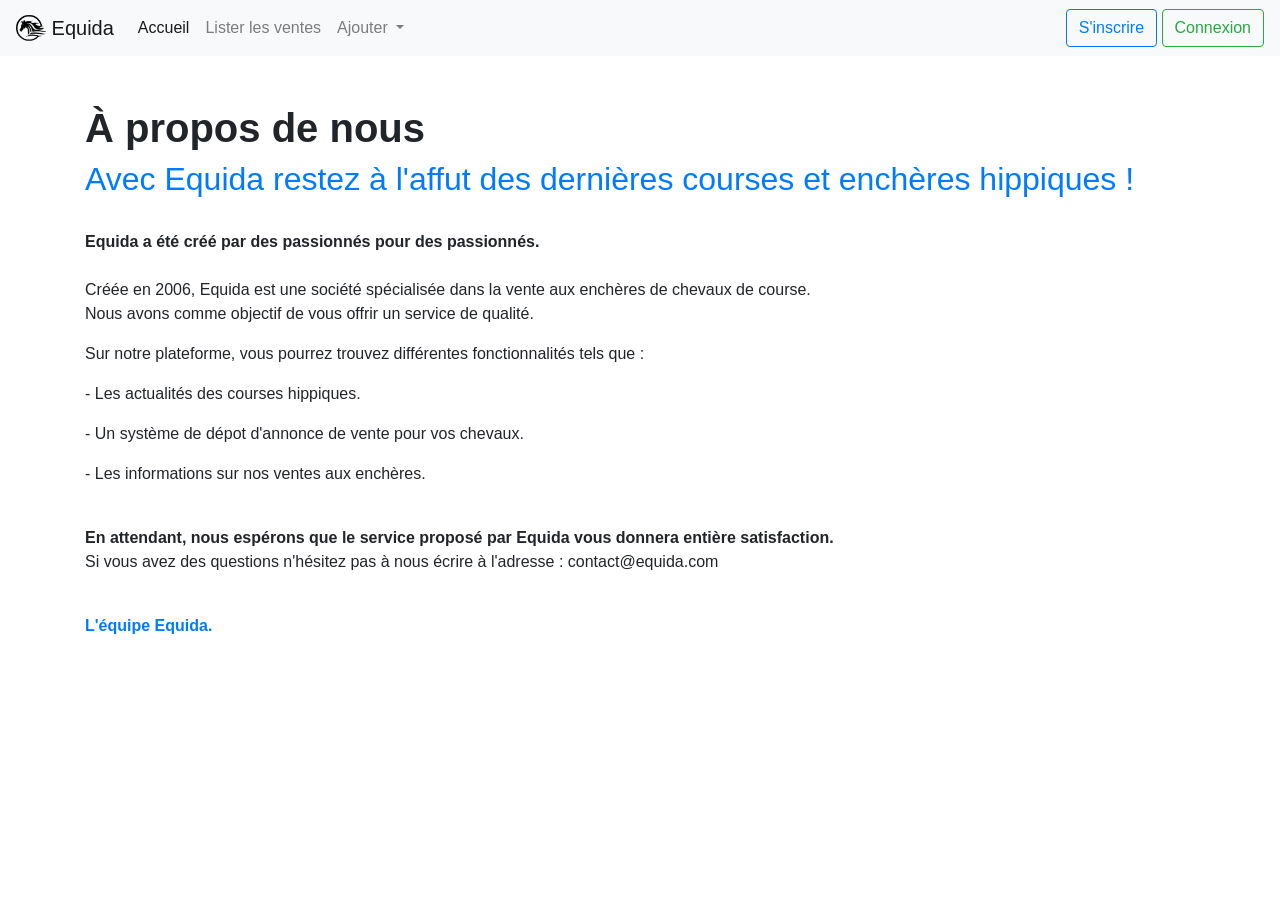
==== web/A_propos.html @ 19819451 "Merge branch 'master' of https://github.com/ZakinaA/ORION into master" ====
<!DOCTYPE html>
<!--
To change this license header, choose License Headers in Project Properties.
To change this template file, choose Tools | Templates
and open the template in the editor.
-->
<html>
    <head>
        <title>A propos</title>
        <meta charset="UTF-8">
        <meta name="viewport" content="width=device-width, initial-scale=1, shrink-to-fit=no">
        <!--<LINK href="stylesheet.css" rel="stylesheet" type="text/css">-->
    </head>
    <body>        
       
       <link rel="stylesheet" href="https://stackpath.bootstrapcdn.com/bootstrap/4.5.2/css/bootstrap.min.css" integrity="sha384-JcKb8q3iqJ61gNV9KGb8thSsNjpSL0n8PARn9HuZOnIxN0hoP+VmmDGMN5t9UJ0Z" crossorigin="anonymous">

    <nav class="navbar navbar-expand-lg navbar-light bg-light">
        <a class="navbar-brand" href="index.html">
            <img src="vues/img/Logo2.png" width="30" height="30" class="d-inline-block align-top" alt="ilg">
            Equida
        </a>
  <button class="navbar-toggler" type="button" data-toggle="collapse" data-target="#navbarSupportedContent" aria-controls="navbarSupportedContent" aria-expanded="false" aria-label="Toggle navigation">
    <span class="navbar-toggler-icon"></span>
  </button>

  <div class="collapse navbar-collapse" id="navbarSupportedContent">
    <ul class="navbar-nav mr-auto">
      <li class="nav-item active">
        <a class="nav-link" href="index.html">Accueil <span class="sr-only">(current)</span></a>
      </li>
      <li class="nav-item">
        <a class="nav-link" href="ServletVentes/listerLesVentes">Lister les ventes</a>
      </li>
      <li class="nav-item dropdown">
        <a class="nav-link dropdown-toggle" href="#" id="navbarDropdown" role="button" data-toggle="dropdown" aria-haspopup="true" aria-expanded="false">
          Ajouter
        </a>
        <div class="dropdown-menu" aria-labelledby="navbarDropdown">
          <a class="dropdown-item" href="ServletClient/ajouterClient">Ajouter Client</a>
          <a class="dropdown-item" href="ServletCheval/ajouterCheval">Ajouter Cheval</a>
          <a class="dropdown-item" href="ServletAdmin/ajouterCategVente">Ajouter Catégorie</a>
           
        </div>
      </li>
    </ul>
      
      <form class="form-inline my-2 my-lg-0">
      <ul class="form-inline my-2 my-lg-0">
       <a type="button" class="btn btn-outline-primary" href="inscription.html">S'inscrire </a> &nbsp;
       <a type="button" class="btn btn-outline-success" href="connexion.html">Connexion </a>
       
      </ul>
      
  
      
  </div>
</nav>
                      </br>

      
       <section>
           <div class="container">
               
               </br>
               
               <h1> <b> À propos de nous </b></h1>

<h2 class="text-primary"> Avec Equida restez à l'affut des dernières courses et enchères hippiques !</h2>
</br>
<aside> 
    <b> Equida a été créé par des passionnés pour des passionnés.</b>

</aside>
</br>

<aside>
    
    <p> Créée en 2006, Equida est une société spécialisée dans la vente aux enchères de chevaux de course.</br> Nous avons comme objectif de vous offrir un service de qualité.</p>  
    <p> Sur notre plateforme, vous pourrez trouvez différentes fonctionnalités tels que :</p>
    <p>- Les actualités des courses hippiques.</p>
    <p>- Un système de dépot d'annonce de vente pour vos chevaux. </p>
    <p>- Les informations sur nos ventes aux enchères.</p>
    
</aside>

<br>
<aside>
    <b> En attendant, nous espérons que le service proposé par Equida vous donnera entière satisfaction.</b>
    <p>Si vous avez des questions n'hésitez pas à nous écrire à l'adresse : contact@equida.com </p>
</aside>
<br>
<b class="text-primary">L'équipe Equida.</b>
  
           </div>
       </section>
    </body>
</html>

<!-- JS, Popper.js, and jQuery -->
<script src="https://code.jquery.com/jquery-3.5.1.slim.min.js" integrity="sha384-DfXdz2htPH0lsSSs5nCTpuj/zy4C+OGpamoFVy38MVBnE+IbbVYUew+OrCXaRkfj" crossorigin="anonymous"></script>
<script src="https://cdn.jsdelivr.net/npm/popper.js@1.16.1/dist/umd/popper.min.js" integrity="sha384-9/reFTGAW83EW2RDu2S0VKaIzap3H66lZH81PoYlFhbGU+6BZp6G7niu735Sk7lN" crossorigin="anonymous"></script>
<script src="https://stackpath.bootstrapcdn.com/bootstrap/4.5.2/js/bootstrap.min.js" integrity="sha384-B4gt1jrGC7Jh4AgTPSdUtOBvfO8shuf57BaghqFfPlYxofvL8/KUEfYiJOMMV+rV" crossorigin="anonymous"></script>
---- web/stylesheet.css ----
/*
To change this license header, choose License Headers in Project Properties.
To change this template file, choose Tools | Templates
and open the template in the editor.
*/
/* 
    Created on : 6 oct. 2020, 08:26:39
    Author     : sio2
*/

div{
    font-size: 250%;
    text-decoration:underline;
    text-align: center
}

nav ul{
    padding: 0px;
    margin: 0px;
    list-style-type:none;
    background-color:#333333;
    text-align: center;
}

nav li{
    display:inline-block;
    width:200px;
    height:40px;
    margin:0px;
    padding:0px;
    border-right:1px solid #CCCCCC;
    text-align: center;
    line-height:40px;
}

nav li :hover{
    background-color:#3388BB;
}

nav li a{
    display:block;
    text-decoration:none;
    color:#FFFFFF;
}

title{
    font-size: 250%;
    text-decoration:underline;
    text-align: center
}
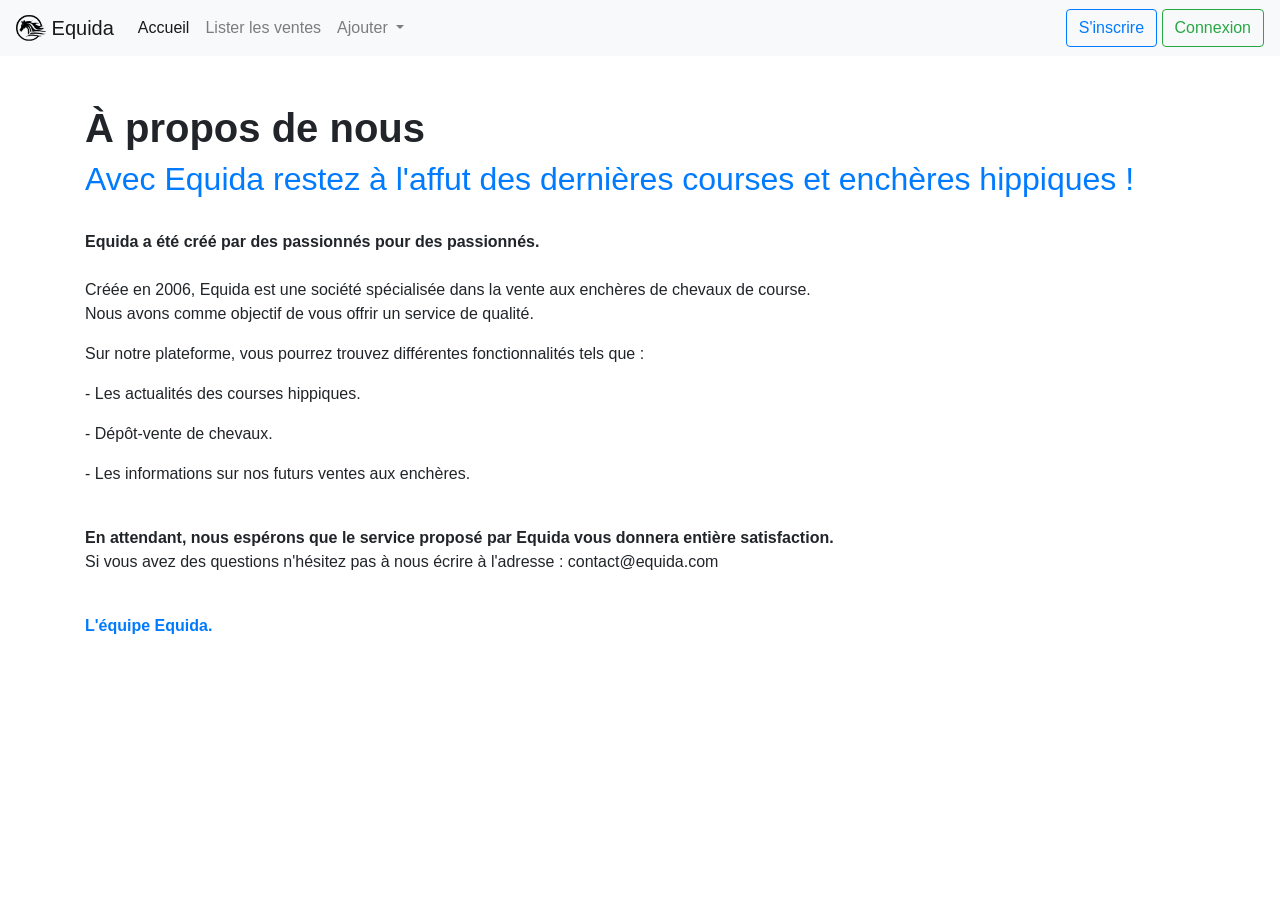
==== commit 272a415d: "Sauvegarde de l'avancé, non stable" ====
--- a/web/A_propos.html
+++ b/web/A_propos.html
@@ -79,8 +79,8 @@
     <p> Créée en 2006, Equida est une société spécialisée dans la vente aux enchères de chevaux de course.</br> Nous avons comme objectif de vous offrir un service de qualité.</p>  
     <p> Sur notre plateforme, vous pourrez trouvez différentes fonctionnalités tels que :</p>
     <p>- Les actualités des courses hippiques.</p>
-    <p>- Un système de dépot d'annonce de vente pour vos chevaux. </p>
-    <p>- Les informations sur nos ventes aux enchères.</p>
+    <p>- Dépôt-vente de chevaux. </p>
+    <p>- Les informations sur nos futurs ventes aux enchères.</p>
     
 </aside>
 
